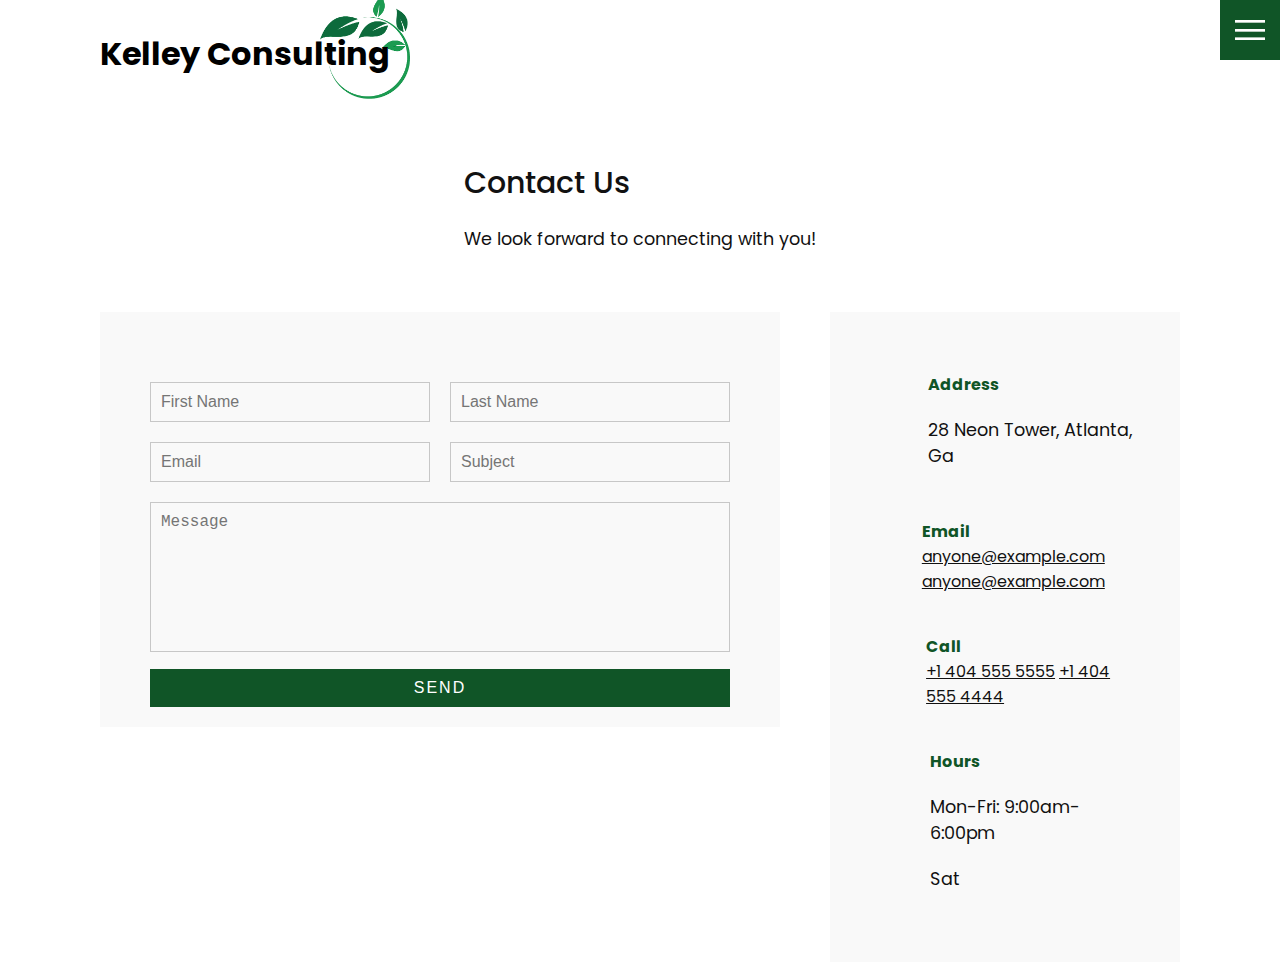
==== contact.html @ e829cd9b "uploading consulting website" ====
<!DOCTYPE html>
<html lang="en">
<head>
    <meta charset="UTF-8">
    <meta http-equiv="X-UA-Compatible" content="IE=edge">
    <meta name="viewport" content="width=device-width, initial-scale=1.0">
    <link rel="stylesheet" href="css/style.css" />
    <title>Document</title>
</head>
<body>
    <header>
      <div class="logo"><a class="low" href="index.html"> Kelley Consulting</a></div>
        <img class="logo4" src="images/logo.png"/>
      
        <div class="toggle"></div>
        <div class="navigation">
          <ul>
            <li><a href="index.html">Home</a></li>
            <li><a href="services.html">Services</a></li>
            <li><a href="work.html">Work</a></li>
            <li><a href="contact.html">Contact</a></li>
          </ul>
          <div class="social-bar">
            <ul>
              <li>
                <a href="https://facebook.com">
                  <img src="images/facebook.png" target="_blank" alt="" />
                </a>
              </li>
              <li>
                <a href="https://twitter.com">
                  <img src="images/twitter.png" target="_blank" alt="" />
                </a>
              </li>
              <li>
                <a href="https://instagram.com">
                  <img src="images/instagram.png" target="_blank" alt="" />
                </a>
              </li>
            </ul>
            <a href="mailto:you@email.com" class="email-icon">
              <img src="images/email.png" alt="" />
            </a>
          </div>
        </div>
      </header>
  
      <section>
        <div>
          <h1>Contact Us</h1>
          <p>
          We look forward to connecting with you!
          </p>
        </div>
        <div class="contact">
          <div class="contact-form">
            <form>
              <div class="row">
                <div class="input50">
                  <input type="text" placeholder="First Name" />
                </div>
                <div class="input50">
                  <input type="text" placeholder="Last Name" />
                </div>
              </div>
              <div class="row">
                <div class="input50">
                  <input type="text" placeholder="Email" />
                </div>
                <div class="input50">
                  <input type="text" placeholder="Subject" />
                </div>
              </div>
              <div class="row">
                <div class="input100">
                  <textarea placeholder="Message"></textarea>
                </div>
              </div>
              <div class="row">
                <div class="input100">
                  <input type="submit" value="Send" />
                </div>
              </div>
            </form>
          </div>
  
          <div class="contact-info">
            <div class="info-box">
              <img src="images/address.png" class="contact-icon" alt="" />
              <div class="details">
                <h4>Address</h4>
                <p class="contactpara">28 Neon Tower, Atlanta, Ga</p>
              </div>
            </div>
            <div class="info-box">
              <img src="images/email.png" class="contact-icon" alt="" />
              <div class="details">
                <h4>Email</h4>
                <a href="mailto:anyone@example.com">anyone@example.com</a>
                <a href="mailto:anyone@example.com">anyone@example.com</a>
              </div>
            </div>
            <div class="info-box">
              <img src="images/call.png" class="contact-icon" alt="" />
              <div class="details">
                <h4>Call</h4>
                <a href="tel:+14045555555">+1 404 555 5555</a>
                <a href="tel:+14044444444">+1 404 555 4444</a>
              </div>
            </div>
            <div class="info-box">
              <img src="images/call.png" class="contact-icon" alt="" />
              <div class="details">
                <h4>Hours</h4>
                <p>Mon-Fri: 9:00am-6:00pm</p>
                <p class="contactpara">Sat</p>
              </div>
            </div>
          </div>
        </div>
      </section>
  
      <script src="js/script.js"></script>
</body>
</html>
---- css/style.css ----
@import url('https://fonts.googleapis.com/css?family=Poppins:200,300,400,500,600,700,800,900&display=swap');

:root {
  --primary-color: #105527;
  --secondary-color: #105527;
}

/* BASE STYLES */
* {
  box-sizing: border-box;
  margin: 0;
  padding: 0;
}

html,
body {
  font-family: 'Poppins', sans-serif;
  color: #111;
}

h1 {
  font-size: 30px;
  font-weight: 500;
}

p {
  margin: 20px 0 10px;
  font-size: 1.1rem;
}

section {
  display: flex;
  flex-direction: column;
  height: 100vh;
  align-items: center;
  padding: 100px;
  margin-top: 60px;
}

section.home {
  flex-direction: row;
  margin-top: 0;
}

/* BUTTON */
.btn {
  cursor: pointer;
  display: inline-block;
  background: var(--primary-color);
  color: #fff;
  text-decoration: none;
  padding: 10px 30px;
  margin: 20px 0;
  border: 0;
}

.btn:hover {
  transform: scale(0.98);
}
.logo a {
  color: #000000;
  text-decoration: none;
}

.logo {
  
  position: absolute;
  top: 30px;
  left: 100px;
  font-size: 2rem;
  font-weight: 700;
  z-index: 20;
}

.logo2 {
  position: absolute;
  z-index: -25;
  width: 90px;
  margin-left: 320px;
  margin-top: -6px

}

.logo3 {
  position: absolute;
  z-index: -25;
  width: 90px;
  margin-left: 320px;
  margin-top: -66px

}

.logo4 {
  position: absolute;
  z-index: -25;
  width: 90px;
  margin-left: 320px;
  margin-top: -66px

}

/* TOGGLE */
.toggle {
  position: fixed;
  top: 0;
  right: 0;
  width: 60px;
  height: 60px;
  background: var(--primary-color) url(../images/menu.png);
  background-size: 30px;
  background-position: center;
  background-repeat: no-repeat;
  z-index: 20;
  cursor: pointer;
}

.toggle.active {
  background: var(--primary-color) url(../images/close.png);
  background-size: 25px;
  background-position: center;
  background-repeat: no-repeat;
}

/* NAVIGATE */
.navigation {
  position: fixed;
  top: 0;
  left: 100%;
  width: 100%;
  height: 100%;
  background-color: #fff;
  z-index: 15;
  display: flex;
  justify-content: center;
  align-items: center;
}

.navigation.active {
  left: 0;
}

.navigation ul {
  position: relative;
}

.navigation ul li {
  position: relative;
  list-style: none;
  text-align: center;
}

.navigation ul li a {
  font-size: 2.2rem;
  color: #111;
  text-decoration: none;
  font-weight: 300;
}

.navigation ul li a:hover {
  color: var(--primary-color);
}

.navigation .social-bar {
  position: absolute;
  top: 0;
  left: 0;
  width: 60px;
  height: 100%;
  display: flex;
  justify-content: center;
  align-items: center;
}

.navigation .social-bar a {
  display: inline-block;
  transform: scale(0.5);
}

.navigation .email-icon {
  position: absolute;
  bottom: 20px;
  transform: scale(0.5);
}

/* HOMEPAGE */
.home-content {
  z-index: 10;
  max-width: 600px;
}

.home-img {
  position: absolute;
  bottom: 0;
  right: 0;
  height: 110%;
}

/* SERVICES PAGE */
.services {
  margin-top: 40px;
  display: grid;
  grid-template-columns: repeat(3, 1fr);
  gap: 40px;
 
}

.services .service {
  padding: 30px;
}

.services .service:hover {
  box-shadow: 0 10px 30px rgba(0, 0, 0, 0.1);
}

.services .service h2 {
  font-size: 24px;
  font-weight: 500;
  margin-top: 20px;
  color: var(--secondary-color);
}

.services .service .icon img {
  max-width: 100px;
}

/* WORK PAGE */
.portfolio {
  display: flex;
  flex-wrap: wrap;
  justify-content: center;
  margin-top: 20px;
}

.portfolio .item {
  position: relative;
  width: 300px;
  height: 300px;
  margin: 5px;
}

.portfolio .item img {
  width: 100%;
  height: 100%;
}

.portfolio .item .action {
  position: absolute;
  top: 0;
  left: 0;
  width: 100%;
  height: 100%;
  background: rgba(0, 0, 0, 0.8);
  display: flex;
  justify-content: center;
  align-items: center;
  opacity: 0;
  transition: 0.5s;
}

.portfolio .item:hover .action {
  opacity: 1;
}

.portfolio .item .action a {
  display: inline-block;
  color: #fff;
  text-decoration: none;
  border: 1px solid #fff;
  padding: 5px 15px;
}

/* CONTACT */
.contact {
  position: relative;
  width: 100%;
  margin-top: 50px;
  display: flex;
  justify-content: space-between;
  align-items: flex-start;
}

.contact-form {
  position: relative;
  background: #f9f9f9;
  width: calc(100% - 400px);
  padding: 60px 40px 20px;
}

.contact-form form {
  width: 100%;
}

.contact-form .row {
  width: 100%;
  display: flex;
}

.contact-form .input50 {
  width: 50%;
  margin: 0 10px;
}

.contact-form .input100 {
  width: 100%;
  margin: 0 10px;
}

.contact-form .row input,
.contact-form .row textarea {
  position: relative;
  border: 1px solid rgba(0, 0, 0, 0.2);
  color: #111;
  background: transparent;
  width: 100%;
  padding: 10px;
  outline: none;
  font-size: 16px;
  font-weight: 300;
  margin: 10px 0;
  resize: none;
}

.contact-form .row textarea {
  height: 150px;
}

.contact-form .row input[type='submit'] {
  background-color: var(--secondary-color);
  color: #fff;
  margin: 0;
  text-transform: uppercase;
  letter-spacing: 2px;
  font-weight: 300;
  border: 0;
  cursor: pointer;
}

.contact-info {
  width: 350px;
  background: #f9f9f9;
  padding: 60px 40px 20px;
}

.contact-info .info-box {
  display: flex;
  align-items: flex-start;
  margin-bottom: 40px;
}

.contact-info .info-box .contact-icon {
  width: 20px;
  margin-right: 40px;
}

.contact-info .info-box .details h4 {
  color: var(--secondary-color);
}

.contact-info .info-box .details p,
.contact-info .info-box .details a {
  color: #111;
}

@media (max-width: 1068px) {
  .home-img {
    display: none;
  }

  .logo {
    top: 10px;
    left: 40px;
    font-size: 1.5rem;
  }

  section {
    padding: 100px 40px;
  }

  .navigation ul li a {
    font-size: 2rem;
  }

  .services {
    grid-template-columns: repeat(2, 1fr);
  }

  .contact {
    flex-direction: column;
  }

  .contact-form {
    width: 100%;
    padding: 30px 30px 20px;
  }

  .contact-form .row {
    flex-direction: column;
  }

  .contact-form .input50,
  .contact-form .input100 {
    width: 100%;
    margin: 0;
  }

  .contact-info {
    width: 100%;
    margin-top: 20px;
    padding: 30px 30px 20px;
  }
}

@media (max-width: 768px) {
  .services {
    grid-template-columns: 1fr;
  }

  .services .service {
    box-shadow: 0 10px 30px rgba(0, 0, 0, 0.1);
  }
}
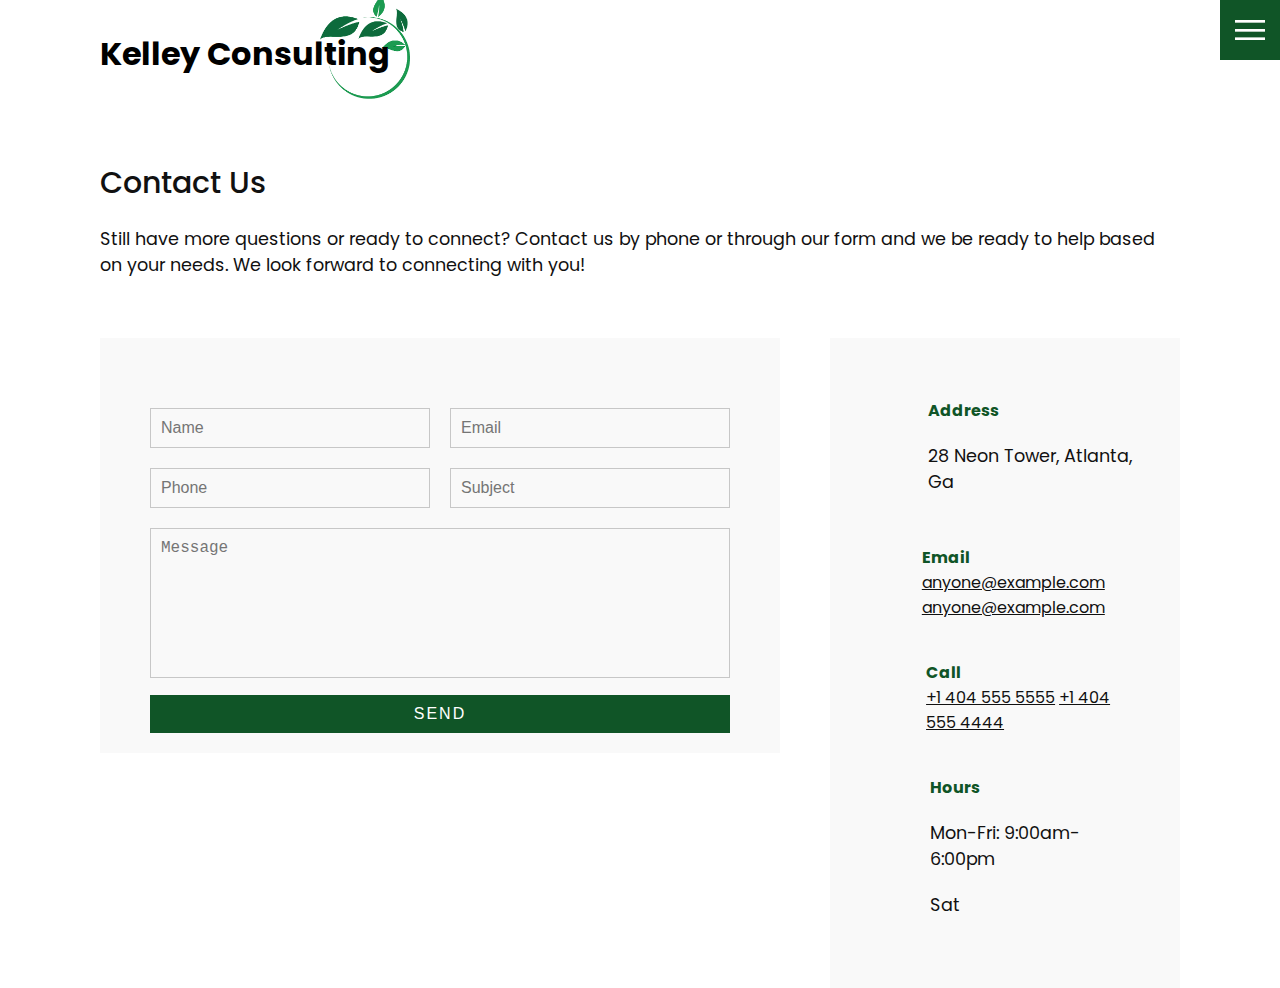
==== commit df29260d: "added information about contacting, changed form" ====
--- a/contact.html
+++ b/contact.html
@@ -49,7 +49,7 @@
         <div>
           <h1>Contact Us</h1>
           <p>
-          We look forward to connecting with you!
+          Still have more questions or ready to connect? Contact us by phone or through our form and we be ready to help based on your needs. We look forward to connecting with you!
           </p>
         </div>
         <div class="contact">
@@ -57,15 +57,15 @@
             <form>
               <div class="row">
                 <div class="input50">
-                  <input type="text" placeholder="First Name" />
+                  <input type="text" placeholder="Name" />
                 </div>
                 <div class="input50">
-                  <input type="text" placeholder="Last Name" />
+                  <input type="text" placeholder="Email" />
                 </div>
               </div>
               <div class="row">
                 <div class="input50">
-                  <input type="text" placeholder="Email" />
+                  <input type="text" placeholder="Phone" />
                 </div>
                 <div class="input50">
                   <input type="text" placeholder="Subject" />
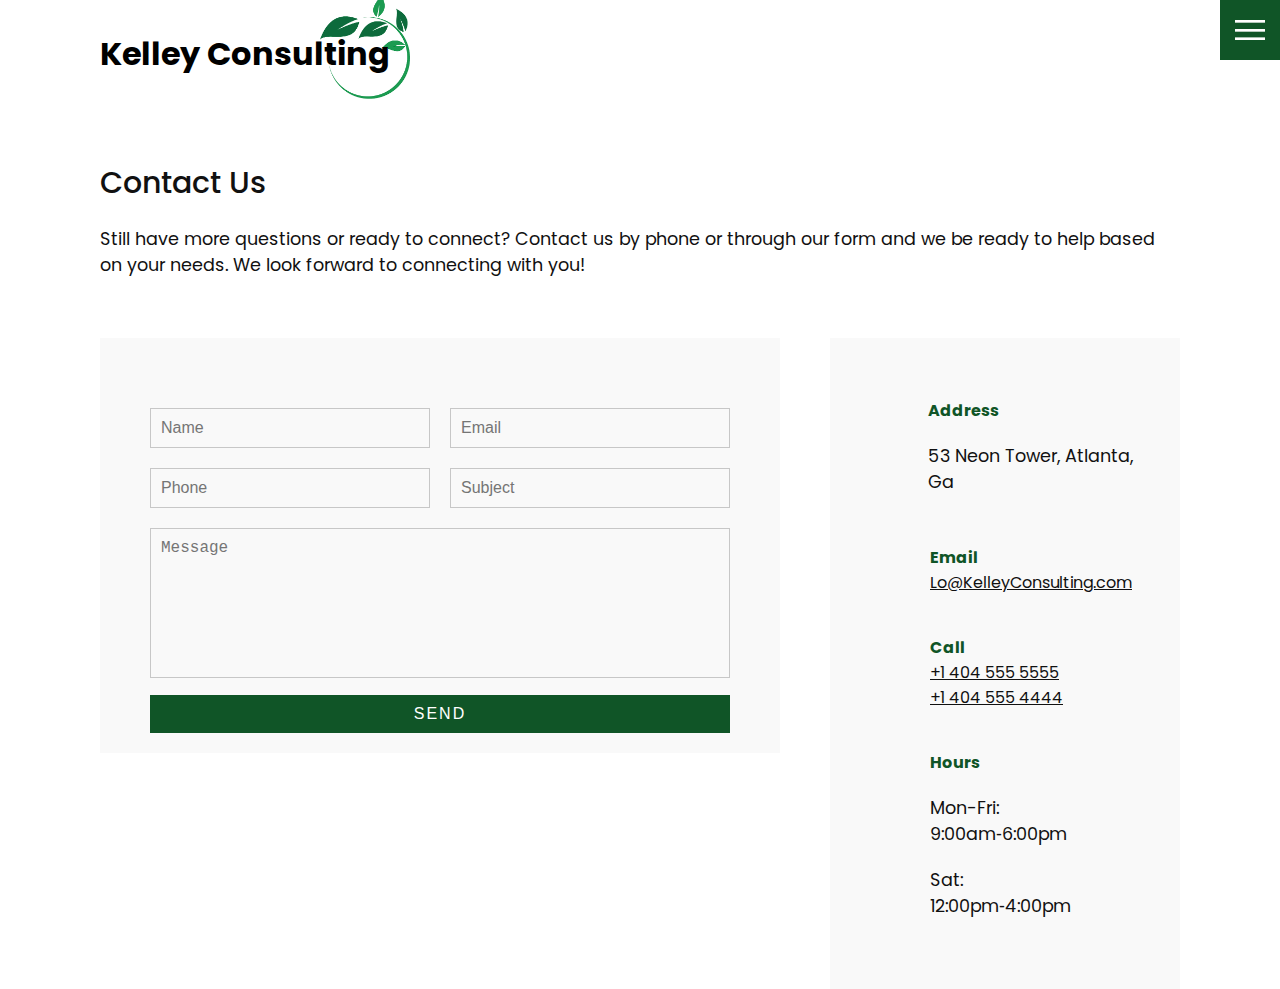
==== commit 83f07a20: "adjusted details on contact" ====
--- a/contact.html
+++ b/contact.html
@@ -1,125 +1,135 @@
 <!DOCTYPE html>
 <html lang="en">
-<head>
-    <meta charset="UTF-8">
-    <meta http-equiv="X-UA-Compatible" content="IE=edge">
-    <meta name="viewport" content="width=device-width, initial-scale=1.0">
+  <head>
+    <meta charset="UTF-8" />
+    <meta http-equiv="X-UA-Compatible" content="IE=edge" />
+    <meta name="viewport" content="width=device-width, initial-scale=1.0" />
     <link rel="stylesheet" href="css/style.css" />
     <title>Document</title>
-</head>
-<body>
+  </head>
+  <body>
     <header>
-      <div class="logo"><a class="low" href="index.html"> Kelley Consulting</a></div>
-        <img class="logo4" src="images/logo.png"/>
-      
-        <div class="toggle"></div>
-        <div class="navigation">
+      <div class="logo">
+        <a class="low" href="index.html">Kelley Consulting</a>
+        <img class="logo2" src="images/logo.png" />
+      </div>
+
+      <div class="toggle"></div>
+      <div class="navigation">
+        <ul>
+          <li><a href="index.html">Home</a></li>
+          <li><a href="services.html">Services</a></li>
+          <li><a href="work.html">Work</a></li>
+          <li><a href="contact.html">Contact</a></li>
+        </ul>
+        <div class="social-bar">
           <ul>
-            <li><a href="index.html">Home</a></li>
-            <li><a href="services.html">Services</a></li>
-            <li><a href="work.html">Work</a></li>
-            <li><a href="contact.html">Contact</a></li>
+            <li>
+              <a href="https://facebook.com">
+                <img src="images/facebook.png" target="_blank" alt="facebook" />
+              </a>
+            </li>
+            <li>
+              <a href="https://twitter.com">
+                <img src="images/twitter.png" target="_blank" alt="twitter" />
+              </a>
+            </li>
+            <li>
+              <a href="https://instagram.com">
+                <img
+                  src="images/instagram.png"
+                  target="_blank"
+                  alt="instagram"
+                />
+              </a>
+            </li>
           </ul>
-          <div class="social-bar">
-            <ul>
-              <li>
-                <a href="https://facebook.com">
-                  <img src="images/facebook.png" target="_blank" alt="" />
-                </a>
-              </li>
-              <li>
-                <a href="https://twitter.com">
-                  <img src="images/twitter.png" target="_blank" alt="" />
-                </a>
-              </li>
-              <li>
-                <a href="https://instagram.com">
-                  <img src="images/instagram.png" target="_blank" alt="" />
-                </a>
-              </li>
-            </ul>
-            <a href="mailto:you@email.com" class="email-icon">
-              <img src="images/email.png" alt="" />
-            </a>
-          </div>
+          <a href="mailto:you@email.com" class="email-icon">
+            <img src="images/email.png" alt="email" />
+          </a>
         </div>
-      </header>
-  
-      <section>
-        <div>
-          <h1>Contact Us</h1>
-          <p>
-          Still have more questions or ready to connect? Contact us by phone or through our form and we be ready to help based on your needs. We look forward to connecting with you!
-          </p>
-        </div>
-        <div class="contact">
-          <div class="contact-form">
-            <form>
-              <div class="row">
-                <div class="input50">
-                  <input type="text" placeholder="Name" />
-                </div>
-                <div class="input50">
-                  <input type="text" placeholder="Email" />
-                </div>
+      </div>
+    </header>
+
+    <section>
+      <div>
+        <div class="contact-content"></div>
+        <h1>Contact Us</h1>
+        <p>
+          Still have more questions or ready to connect? Contact us by phone or
+          through our form and we be ready to help based on your needs. We look
+          forward to connecting with you!
+        </p>
+      </div>
+      <div class="contact">
+        <div class="contact-form">
+          <form>
+            <div class="row">
+              <div class="input50">
+                <input type="text" placeholder="Name" />
               </div>
-              <div class="row">
-                <div class="input50">
-                  <input type="text" placeholder="Phone" />
-                </div>
-                <div class="input50">
-                  <input type="text" placeholder="Subject" />
-                </div>
-              </div>
-              <div class="row">
-                <div class="input100">
-                  <textarea placeholder="Message"></textarea>
-                </div>
-              </div>
-              <div class="row">
-                <div class="input100">
-                  <input type="submit" value="Send" />
-                </div>
-              </div>
-            </form>
-          </div>
-  
-          <div class="contact-info">
-            <div class="info-box">
-              <img src="images/address.png" class="contact-icon" alt="" />
-              <div class="details">
-                <h4>Address</h4>
-                <p class="contactpara">28 Neon Tower, Atlanta, Ga</p>
+              <div class="input50">
+                <input type="text" placeholder="Email" />
               </div>
             </div>
-            <div class="info-box">
-              <img src="images/email.png" class="contact-icon" alt="" />
-              <div class="details">
-                <h4>Email</h4>
-                <a href="mailto:anyone@example.com">anyone@example.com</a>
-                <a href="mailto:anyone@example.com">anyone@example.com</a>
+            <div class="row">
+              <div class="input50">
+                <input type="text" placeholder="Phone" />
+              </div>
+              <div class="input50">
+                <input type="text" placeholder="Subject" />
               </div>
             </div>
-            <div class="info-box">
-              <img src="images/call.png" class="contact-icon" alt="" />
-              <div class="details">
-                <h4>Call</h4>
-                <a href="tel:+14045555555">+1 404 555 5555</a>
-                <a href="tel:+14044444444">+1 404 555 4444</a>
+            <div class="row">
+              <div class="input100">
+                <textarea placeholder="Message"></textarea>
               </div>
             </div>
-            <div class="info-box">
-              <img src="images/call.png" class="contact-icon" alt="" />
-              <div class="details">
-                <h4>Hours</h4>
-                <p>Mon-Fri: 9:00am-6:00pm</p>
-                <p class="contactpara">Sat</p>
+            <div class="row">
+              <div class="input100">
+                <input type="submit" value="Send" />
               </div>
+            </div>
+          </form>
+        </div>
+
+        <div class="contact-info">
+          <div class="info-box">
+            <img src="images/address.png" class="contact-icon" alt="" />
+            <div class="details">
+              <h4>Address</h4>
+              <p class="contactpara">53 Neon Tower, Atlanta, Ga</p>
+            </div>
+          </div>
+          <div class="info-box">
+            <img src="images/email.png" class="contact-icon" alt="" />
+            <div class="details">
+              <h4>Email</h4>
+              <a href="mailto:anyone@example.com">Lo@KelleyConsulting.com</a>
+            </div>
+          </div>
+          <div class="info-box">
+            <img src="images/call.png" class="contact-icon" alt="" />
+            <div class="details">
+              <h4>Call</h4>
+              <a href="tel:+14045555555">+1 404 555 5555</a>
+              <br>
+              <a href="tel:+14044444444">+1 404 555 4444</a>
+            </div>
+          </div>
+          <div class="info-box">
+            <img src="images/call.png" class="contact-icon" alt="" />
+            <div class="details">
+              <h4>Hours</h4>
+              <p>Mon-Fri: 
+                9:00am&#8209;6:00pm</p>
+              <p class="contactpara">Sat: <br> 12:00pm&#8209;4:00pm</p>
             </div>
           </div>
         </div>
-      </section>
-  
-      <script src="js/script.js"></script>
-</body>
-</html>+      </div>
+    </section>
+
+    <script src="js/script.js"></script>
+  </body>
+</html>
--- a/css/style.css
+++ b/css/style.css
@@ -5,7 +5,7 @@
   --secondary-color: #105527;
 }
 
-/* BASE STYLES */
+/* styles for whole page */
 * {
   box-sizing: border-box;
   margin: 0;
@@ -62,6 +62,10 @@
   text-decoration: none;
 }
 
+.logo a:hover {
+  color: var(--primary-color);
+}
+
 .logo {
   
   position: absolute;
@@ -76,30 +80,12 @@
   position: absolute;
   z-index: -25;
   width: 90px;
-  margin-left: 320px;
-  margin-top: -6px
-
-}
-
-.logo3 {
-  position: absolute;
-  z-index: -25;
-  width: 90px;
-  margin-left: 320px;
-  margin-top: -66px
-
-}
-
-.logo4 {
-  position: absolute;
-  z-index: -25;
-  width: 90px;
-  margin-left: 320px;
-  margin-top: -66px
-
-}
-
-/* TOGGLE */
+  margin-left: -70px;
+  margin-top: -36px
+
+}
+
+/* toggle styles for menu */
 .toggle {
   position: fixed;
   top: 0;
@@ -121,7 +107,7 @@
   background-repeat: no-repeat;
 }
 
-/* NAVIGATE */
+/* links */
 .navigation {
   position: fixed;
   top: 0;
@@ -182,7 +168,7 @@
   transform: scale(0.5);
 }
 
-/* HOMEPAGE */
+/* home */
 .home-content {
   z-index: 10;
   max-width: 600px;
@@ -206,24 +192,26 @@
 
 .services .service {
   padding: 30px;
+  text-align: center;
 }
 
 .services .service:hover {
-  box-shadow: 0 10px 30px rgba(0, 0, 0, 0.1);
+  box-shadow: 0 10px 30px  var(--primary-color);
 }
 
 .services .service h2 {
   font-size: 24px;
   font-weight: 500;
   margin-top: 20px;
-  color: var(--secondary-color);
+  color: black
 }
 
 .services .service .icon img {
+  text-align: center;
   max-width: 100px;
 }
 
-/* WORK PAGE */
+/* work */
 .portfolio {
   display: flex;
   flex-wrap: wrap;
@@ -359,8 +347,12 @@
 .contact-info .info-box .details p,
 .contact-info .info-box .details a {
   color: #111;
-}
-
+  
+}
+
+
+
+/*responsive design*/
 @media (max-width: 1068px) {
   .home-img {
     display: none;
@@ -410,6 +402,7 @@
   }
 }
 
+/*responsive design mobile*/
 @media (max-width: 768px) {
   .services {
     grid-template-columns: 1fr;
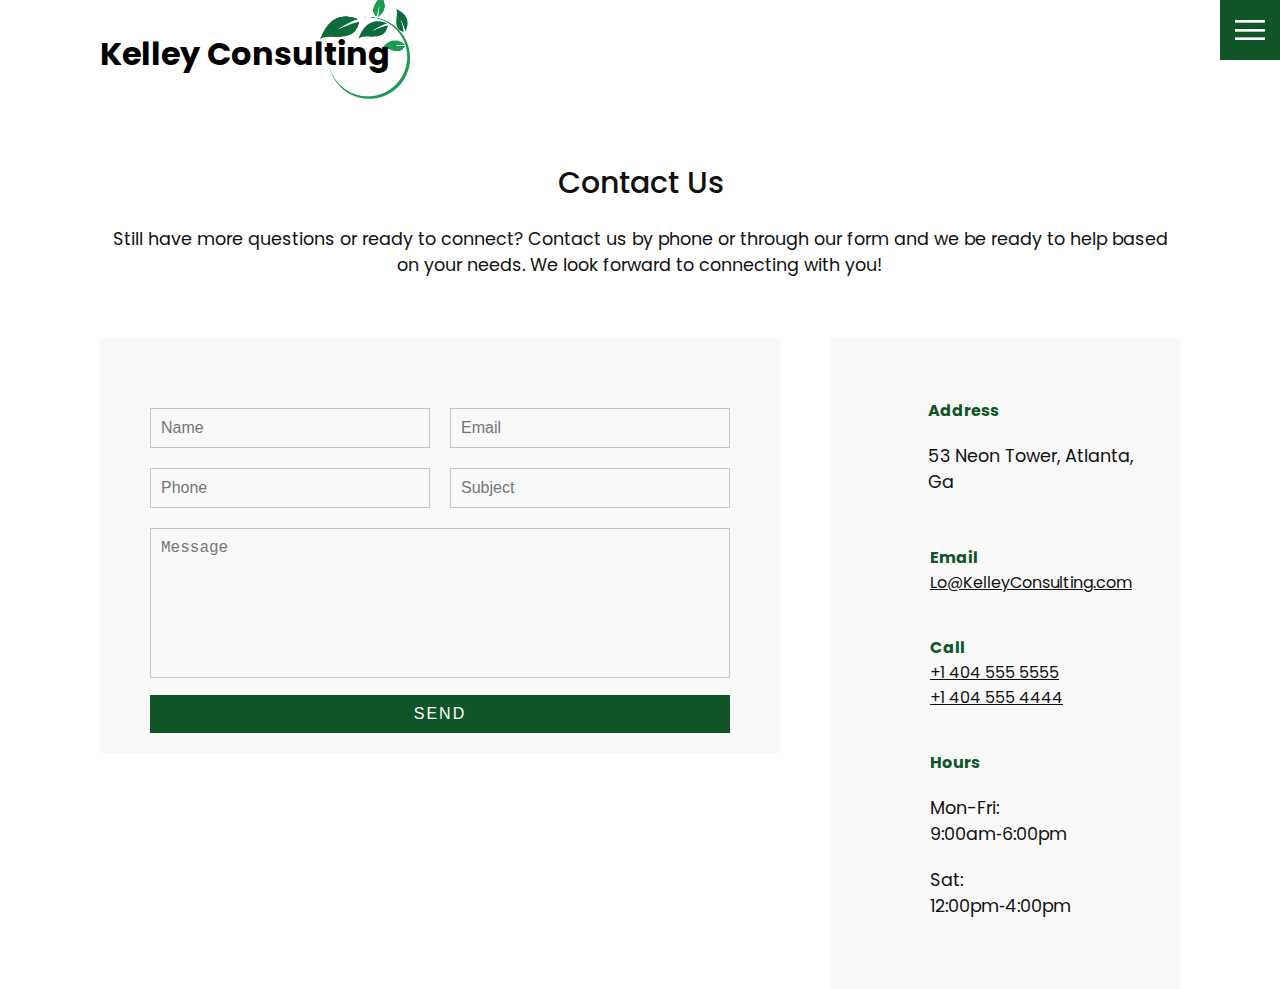
==== commit 56cfae5b: "updated class and used shorthand" ====
--- a/contact.html
+++ b/contact.html
@@ -54,15 +54,15 @@
     <section>
       <div>
         <div class="contact-content"></div>
-        <h1>Contact Us</h1>
-        <p>
+        <h1 class="c-head">Contact Us</h1>
+        <p class="c-head">
           Still have more questions or ready to connect? Contact us by phone or
           through our form and we be ready to help based on your needs. We look
           forward to connecting with you!
         </p>
       </div>
       <div class="contact">
-        <div class="contact-form">
+        <div class="c-form">
           <form>
             <div class="row">
               <div class="input50">
@@ -93,7 +93,7 @@
           </form>
         </div>
 
-        <div class="contact-info">
+        <div class="c-info">
           <div class="info-box">
             <img src="images/address.png" class="contact-icon" alt="" />
             <div class="details">
--- a/css/style.css
+++ b/css/style.css
@@ -212,26 +212,30 @@
 }
 
 /* work */
-.portfolio {
+.work {
   display: flex;
   flex-wrap: wrap;
   justify-content: center;
   margin-top: 20px;
 }
 
-.portfolio .item {
+ .w-head {
+  text-align: center;
+}
+
+.work .item {
   position: relative;
   width: 300px;
   height: 300px;
   margin: 5px;
 }
 
-.portfolio .item img {
+.work .item img {
   width: 100%;
   height: 100%;
 }
 
-.portfolio .item .action {
+ .work .item .action {
   position: absolute;
   top: 0;
   left: 0;
@@ -245,11 +249,11 @@
   transition: 0.5s;
 }
 
-.portfolio .item:hover .action {
+.work .item:hover .action {
   opacity: 1;
 }
 
-.portfolio .item .action a {
+.work .item .action a {
   display: inline-block;
   color: #fff;
   text-decoration: none;
@@ -267,34 +271,39 @@
   align-items: flex-start;
 }
 
-.contact-form {
+.c-head {
+  text-align: center;
+ 
+}
+
+.c-form {
   position: relative;
   background: #f9f9f9;
   width: calc(100% - 400px);
   padding: 60px 40px 20px;
 }
 
-.contact-form form {
-  width: 100%;
-}
-
-.contact-form .row {
-  width: 100%;
-  display: flex;
-}
-
-.contact-form .input50 {
+.c-form form {
+  width: 100%;
+}
+
+.c-form .row {
+  width: 100%;
+  display: flex;
+}
+
+.c-form .input50 {
   width: 50%;
   margin: 0 10px;
 }
 
-.contact-form .input100 {
+.c-form .input100 {
   width: 100%;
   margin: 0 10px;
 }
 
-.contact-form .row input,
-.contact-form .row textarea {
+.c-form .row input,
+.c-form .row textarea {
   position: relative;
   border: 1px solid rgba(0, 0, 0, 0.2);
   color: #111;
@@ -308,11 +317,11 @@
   resize: none;
 }
 
-.contact-form .row textarea {
+.c-form .row textarea {
   height: 150px;
 }
 
-.contact-form .row input[type='submit'] {
+.c-form .row input[type='submit'] {
   background-color: var(--secondary-color);
   color: #fff;
   margin: 0;
@@ -323,29 +332,29 @@
   cursor: pointer;
 }
 
-.contact-info {
+.c-info {
   width: 350px;
   background: #f9f9f9;
   padding: 60px 40px 20px;
 }
 
-.contact-info .info-box {
+.c-info .info-box {
   display: flex;
   align-items: flex-start;
   margin-bottom: 40px;
 }
 
-.contact-info .info-box .contact-icon {
+.c-info .info-box .contact-icon {
   width: 20px;
   margin-right: 40px;
 }
 
-.contact-info .info-box .details h4 {
+.c-info .info-box .details h4 {
   color: var(--secondary-color);
 }
 
-.contact-info .info-box .details p,
-.contact-info .info-box .details a {
+.c-info .info-box .details p,
+.c-info .info-box .details a {
   color: #111;
   
 }
